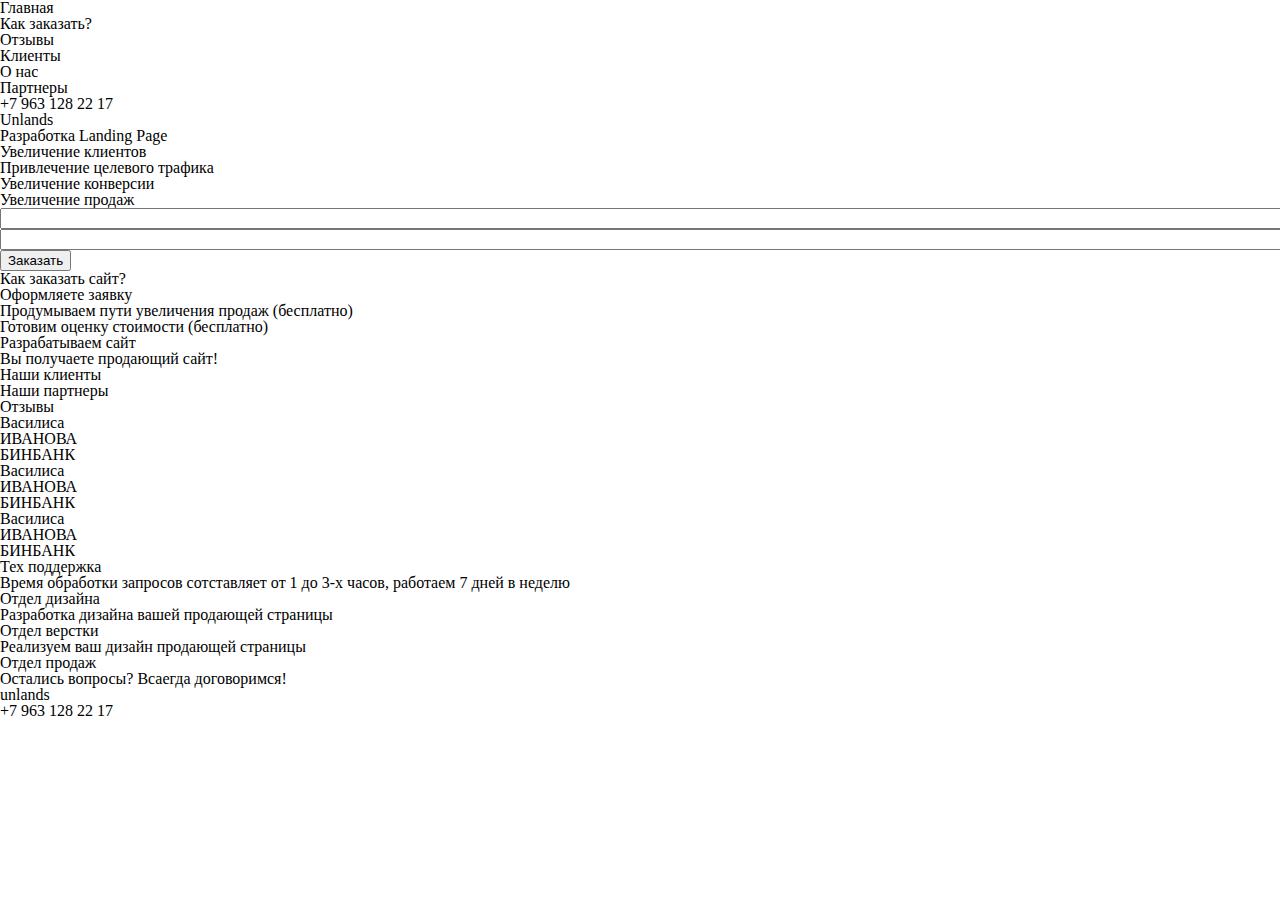
==== index.html @ 09cdce30 "добавлена верстка" ====
<!DOCTYPE html>
<html>
  <head>
    <meta content="" name="keywords">
    <meta content="" name="description">
    <meta charset="utf-8">
    <title>Разработка Landing Page &mdash; Unlands</title>
    <link href="css/reset.css" media="screen" rel="stylesheet" />
    <link href="css/styles.css" media="screen" rel="stylesheet" />
    <script src="js/jquery-1.11.min.js" style="text/javascript"></script>
  </head>
  <body>
    <div id="carcas">
      <div class="navigation">
        <div>Главная</div>
        <div>Как заказать?</div>
        <div>Отзывы</div>
        <div>Клиенты</div>
        <div>О нас</div>
        <div>Партнеры</div>
      </div>
      <div class="navigtion-phone">+7 963 128 22 17</div>
      <div class="main">
        <div class="title-container">
          <div class="line"></div>
          <div class="line"></div>
          <div class="title">Unlands</div>
        </div>
        <div class="background">
          <div class="text1">
            <div>Разработка Landing Page</div>
            <ul>
              <li>Увеличение клиентов</li>
              <li>Привлечение целевого трафика</li>
              <li>Увеличение конверсии</li>
              <li>Увеличение продаж</li>
            </ul>
          </div>
          <div class="jquery-form">
            <form>
              <div class="input-text">
                <input type="text" size="200" name="name" />
              </div>
              <div class="input-text">
                <input type="text" size="200" name="phone" />
              </div>
              <div class="input-button">
                <button>Заказать</button>
              </div>
            </form>
          </div>
        </div>
        <div class="how-order">
          <div class="title-container">
            <div class="line"></div>
            <div class="line"></div>
            <div class="title">Как заказать сайт?</div>
          </div>
          <div class="flow">
            <div>Оформляете заявку</div>
            <div>Продумываем пути увеличения продаж (бесплатно)</div>
            <div>Готовим оценку стоимости (бесплатно)</div>
            <div>Разрабатываем сайт</div>
          </div>
          <div class="finish_site">Вы получаете продающий сайт!</div>
        </div>
        <div class="clients">
          <div class="title-container">
            <div class="line"></div>
            <div class="line"></div>
            <div class="title">Наши клиенты</div>
          </div>
        </div>
        <div class="partners">
          <div class="title-container">
            <div class="line"></div>
            <div class="line"></div>
            <div class="title">Наши партнеры</div>
          </div>
        </div>
        <div class="review">
          <div class="title-container">
            <div class="line"></div>
            <div class="line"></div>
            <div class="title">Отзывы</div>
          </div>
          <div class="reviews">
            <div class="review-item">
              <div class="review-item-cloud">
              </div>
              <div class="review-item-cloud-corner">
              </div>
              <div class="review-item-man">
                <div class="review-item-ava"></div>
                <div class="review-item-info">
                  <p>Василиса</p>
                  <p>ИВАНОВА<p/>
                  <p>БИНБАНК</p>
                </div>
              </div>
            </div>
            <div class="review-item">
              <div class="review-item-cloud">
              </div>
              <div class="review-item-cloud-corner">
              </div>
              <div class="review-item-man">
                <div class="review-item-ava"></div>
                <div class="review-item-info">
                  <p>Василиса</p>
                  <p>ИВАНОВА<p/>
                  <p>БИНБАНК</p>
                </div>
              </div>
            </div>
            <div class="review-item">
              <div class="review-item-cloud">
              </div>
              <div class="review-item-cloud-corner">
              </div>
              <div class="review-item-man">
                <div class="review-item-ava"></div>
                <div class="review-item-info">
                  <p>Василиса</p>
                  <p>ИВАНОВА<p/>
                  <p>БИНБАНК</p>
                </div>
              </div>
            </div>
          </div>
        </div>
        <div class="about">
          <div class="about-container">
            <div class="support">
              <div>Тех поддержка</div>
              <p>Время обработки запросов сотставляет от 1 до 3-х часов, работаем 7 дней в неделю</p>
            </div>
            <div class="design">
              <div>Отдел дизайна</div>
              <p>Разработка дизайна вашей продающей страницы</p>
            </div>
            <div class="tech">
              <div>Отдел верстки</div>
              <p>Реализуем ваш дизайн продающей страницы</p>
            </div>
            <div class="sales">
              <div>Отдел продаж</div>
              <p>Остались вопросы? Всаегда договоримся!</p>
            </div>
          </div>
        </div>
        <div class="footer">
          <div class="skype">unlands</div>
          <div class="footer-phone">+7 963 128 22 17</div>
          <div class="cop"></div>
        </div>
      </div>
    </div>
  </body>
</html>
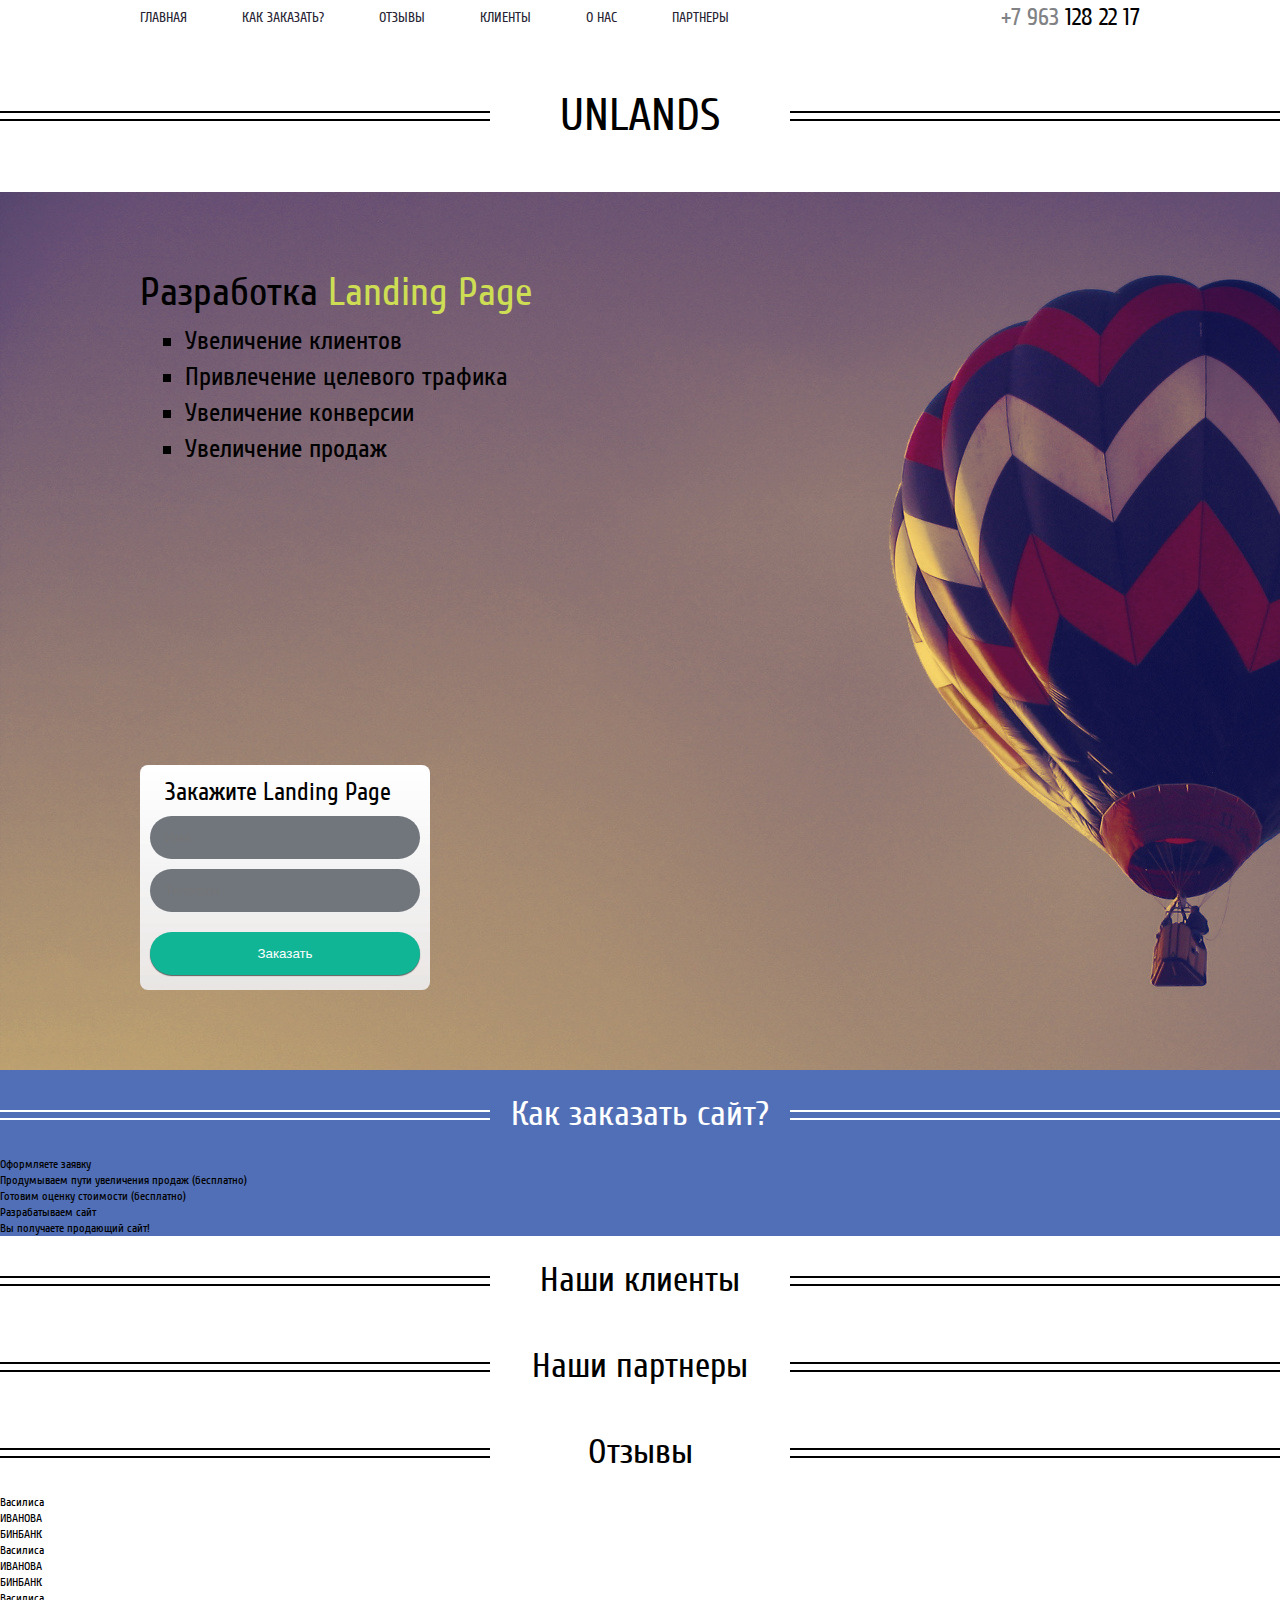
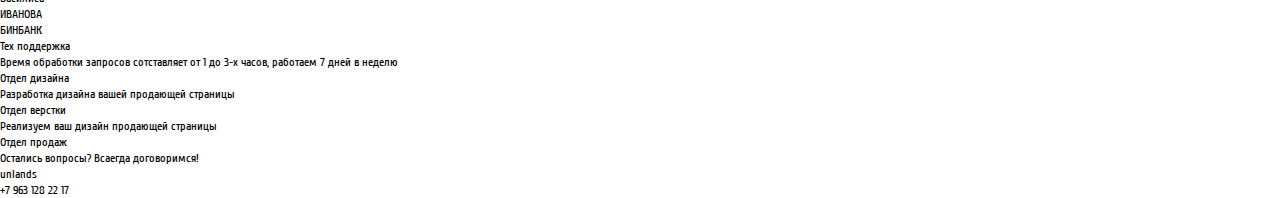
==== commit 6258b72c: "добавлены блоки" ====
--- a/index.html
+++ b/index.html
@@ -8,46 +8,55 @@
     <link href="css/reset.css" media="screen" rel="stylesheet" />
     <link href="css/styles.css" media="screen" rel="stylesheet" />
     <script src="js/jquery-1.11.min.js" style="text/javascript"></script>
+    <script src="js/main.js" style="text/javascript"></script>
   </head>
   <body>
     <div id="carcas">
       <div class="navigation">
-        <div>Главная</div>
-        <div>Как заказать?</div>
-        <div>Отзывы</div>
-        <div>Клиенты</div>
-        <div>О нас</div>
-        <div>Партнеры</div>
+        <div class="navigation-phone"><span>+7 963</span> 128 22 17</div>
+        <div class="navigation-container">
+          <div>Главная</div>
+          <div>Как заказать?</div>
+          <div>Отзывы</div>
+          <div>Клиенты</div>
+          <div>О нас</div>
+          <div>Партнеры</div>
+        </div>
       </div>
-      <div class="navigtion-phone">+7 963 128 22 17</div>
       <div class="main">
-        <div class="title-container">
-          <div class="line"></div>
-          <div class="line"></div>
-          <div class="title">Unlands</div>
+        <div class="logo">
+          <div class="title-container">
+            <div class="line"></div>
+            <div class="line"></div>
+            <div class="title">Unlands</div>
+          </div>
         </div>
-        <div class="background">
-          <div class="text1">
-            <div>Разработка Landing Page</div>
-            <ul>
-              <li>Увеличение клиентов</li>
-              <li>Привлечение целевого трафика</li>
-              <li>Увеличение конверсии</li>
-              <li>Увеличение продаж</li>
-            </ul>
-          </div>
-          <div class="jquery-form">
-            <form>
-              <div class="input-text">
-                <input type="text" size="200" name="name" />
-              </div>
-              <div class="input-text">
-                <input type="text" size="200" name="phone" />
-              </div>
-              <div class="input-button">
-                <button>Заказать</button>
-              </div>
-            </form>
+        <div class="order">
+          <div class="background"><img src="images/background.jpg" /></div>
+          <div class="order-container">
+            <div class="text1">
+              <div>Разработка <span>Landing Page</span></div>
+              <ul>
+                <li>Увеличение клиентов</li>
+                <li>Привлечение целевого трафика</li>
+                <li>Увеличение конверсии</li>
+                <li>Увеличение продаж</li>
+              </ul>
+            </div>
+            <div class="query-form">
+              <p>Закажите Landing Page</p>
+              <form action="/" method="post">
+                <div class="input-text">
+                  <input type="text" size="200" name="name" placeholder="Имя"/>
+                </div>
+                <div class="input-text">
+                  <input type="text" size="200" name="phone" placeholder="Телефон"/>
+                </div>
+                <div class="input-button">
+                  <input type="submit" value="Заказать" />
+                </div>
+              </form>
+            </div>
           </div>
         </div>
         <div class="how-order">
@@ -56,13 +65,15 @@
             <div class="line"></div>
             <div class="title">Как заказать сайт?</div>
           </div>
-          <div class="flow">
-            <div>Оформляете заявку</div>
-            <div>Продумываем пути увеличения продаж (бесплатно)</div>
-            <div>Готовим оценку стоимости (бесплатно)</div>
-            <div>Разрабатываем сайт</div>
+          <div class="how-order-container">
+            <div class="flow">
+              <div>Оформляете заявку</div>
+              <div>Продумываем пути увеличения продаж (бесплатно)</div>
+              <div>Готовим оценку стоимости (бесплатно)</div>
+              <div>Разрабатываем сайт</div>
+            </div>
+            <div class="finish_site">Вы получаете продающий сайт!</div>
           </div>
-          <div class="finish_site">Вы получаете продающий сайт!</div>
         </div>
         <div class="clients">
           <div class="title-container">
--- a/css/styles.css
+++ b/css/styles.css
@@ -0,0 +1,187 @@
+@font-face {
+  font-family: 'cuprumregular';
+  src: url('../fonts/Cuprum-Regular/cuprum-regular.eot');
+  src: url('../fonts/Cuprum-Regular/cuprum-regular.eot?#iefix') format('embedded-opentype'),
+       url('../fonts/Cuprum-Regular/cuprum-regular.woff') format('woff'),
+       url('../fonts/Cuprum-Regular/cuprum-regular.ttf') format('truetype'),
+       url('../fonts/Cuprum-Regular/cuprum-regular.svg#cuprumregular') format('svg');
+  font-weight: normal;
+  font-style: normal;
+}
+
+body, html {
+  width: 100%;
+  font-size: 12px;
+  line-height: 16px;
+  font-family: "cuprumregular";
+}
+
+div.navigation {
+  width: 1000px;
+  margin: 0 auto;
+  font-size: 0;
+}
+
+div.navigation-container div {
+  padding: 10px 0 0;
+  margin: 0 55px 10px 0;
+  font-size: 14px;
+  color: #291f35;
+  display: -moz-inline-stack;
+  display: inline-block;
+  vertical-align: middle;
+  text-transform: uppercase;
+  zoom: 1;
+  *display: inline;
+  cursor: pointer;
+}
+
+div.navigation-container div:hover {
+  border-bottom: 1px dashed #291f35;
+  margin-bottom: 9px;
+}
+
+div.navigation-phone {
+  float: right;
+  margin-top: 10px;
+  padding-left: 20px;
+  color: #000;
+  text-transform: uppercase;
+  font-size: 24px;
+}
+
+div.navigation-phone span {
+  color: #818285;
+}
+
+div.title-container {
+  padding: 40px 0 24px;
+}
+
+div.title-container div.line {
+  height: 2px;
+  background-color: #000;
+}
+
+div.title-container div.line:first-child {
+  margin-bottom: 6px;
+}
+
+div.title-container div.title {
+  width: 300px;
+  margin: -23px auto 0;
+  text-align: center;
+  background-color: #fff;
+  font-size: 35px;
+  line-height: 35px;
+}
+
+div.logo {
+  margin: 35px 0;
+}
+
+div.logo div.title-container {
+  margin-bottom: 5px;
+}
+
+div.logo div.title-container div.title {
+  font-size: 46px;
+  text-transform: uppercase;
+}
+
+div.order {
+  height: 878px;
+}
+
+div.order div.background {
+  overflow: hidden;
+  height: 878px;
+}
+
+div.order-container {
+  position: relative;
+  width: 1000px;
+  margin: -878px auto 0;
+  height: 798px;
+}
+
+div.text1 {
+  margin: 80px 0 0 0;
+}
+
+div.text1 div {
+  margin-bottom: 16px;
+  text-align: left;
+  line-height: 40px;
+  font-size: 40px;
+  color: #000;
+}
+
+div.text1 div span {
+  color: #cdde54;
+}
+
+div.text1 ul li {
+  color: #000;
+  margin-bottom: 10px;
+  line-height: 26px;
+  font-size: 26px;
+  list-style-type: square;
+  margin-left: 45px;
+}
+
+div.query-form {
+  position: absolute;
+  bottom: 80px;
+  width: 270px;
+  padding: 20px 10px 15px;
+  background: url("../images/form.png") repeat-x 0 0;
+  -webkit-border-radius: 8px;
+  -moz-border-radius: 8px;
+  border-radius: 8px;
+}
+
+div.query-form p {
+  font-size: 25px;
+  color: #000;
+  margin: 0 0 15px 15px;
+}
+
+div.query-form input {
+  width: 240px;
+  padding: 14px 15px;
+  margin-bottom: 10px;
+  background-color: #71767d;
+  -webkit-border-radius: 28px;
+  -moz-border-radius: 28px;
+  border-radius: 28px;
+  border: 0 solid transparent;
+  color: #fff;
+}
+
+div.query-form div.input-button input {
+  width: 270px;
+  margin: 10px 0 0;
+  background-color: #10b596;
+  text-align: center;
+  -webkit-box-shadow: 0px 1px 1px 0px rgba(50, 50, 50, 0.75);
+  -moz-box-shadow:    0px 1px 1px 0px rgba(50, 50, 50, 0.75);
+  box-shadow:         0px 1px 1px 0px rgba(50, 50, 50, 0.75);
+  cursor: pointer;
+}
+
+div.how-order {
+  background-color: #516fb6;
+}
+
+div.how-order div.title-container div.title {
+  color: #fff;
+  width: 300px;
+  background-color: #516fb6;
+}
+
+div.how-order div.title-container div.line {
+  background-color: #fff;
+}
+
+
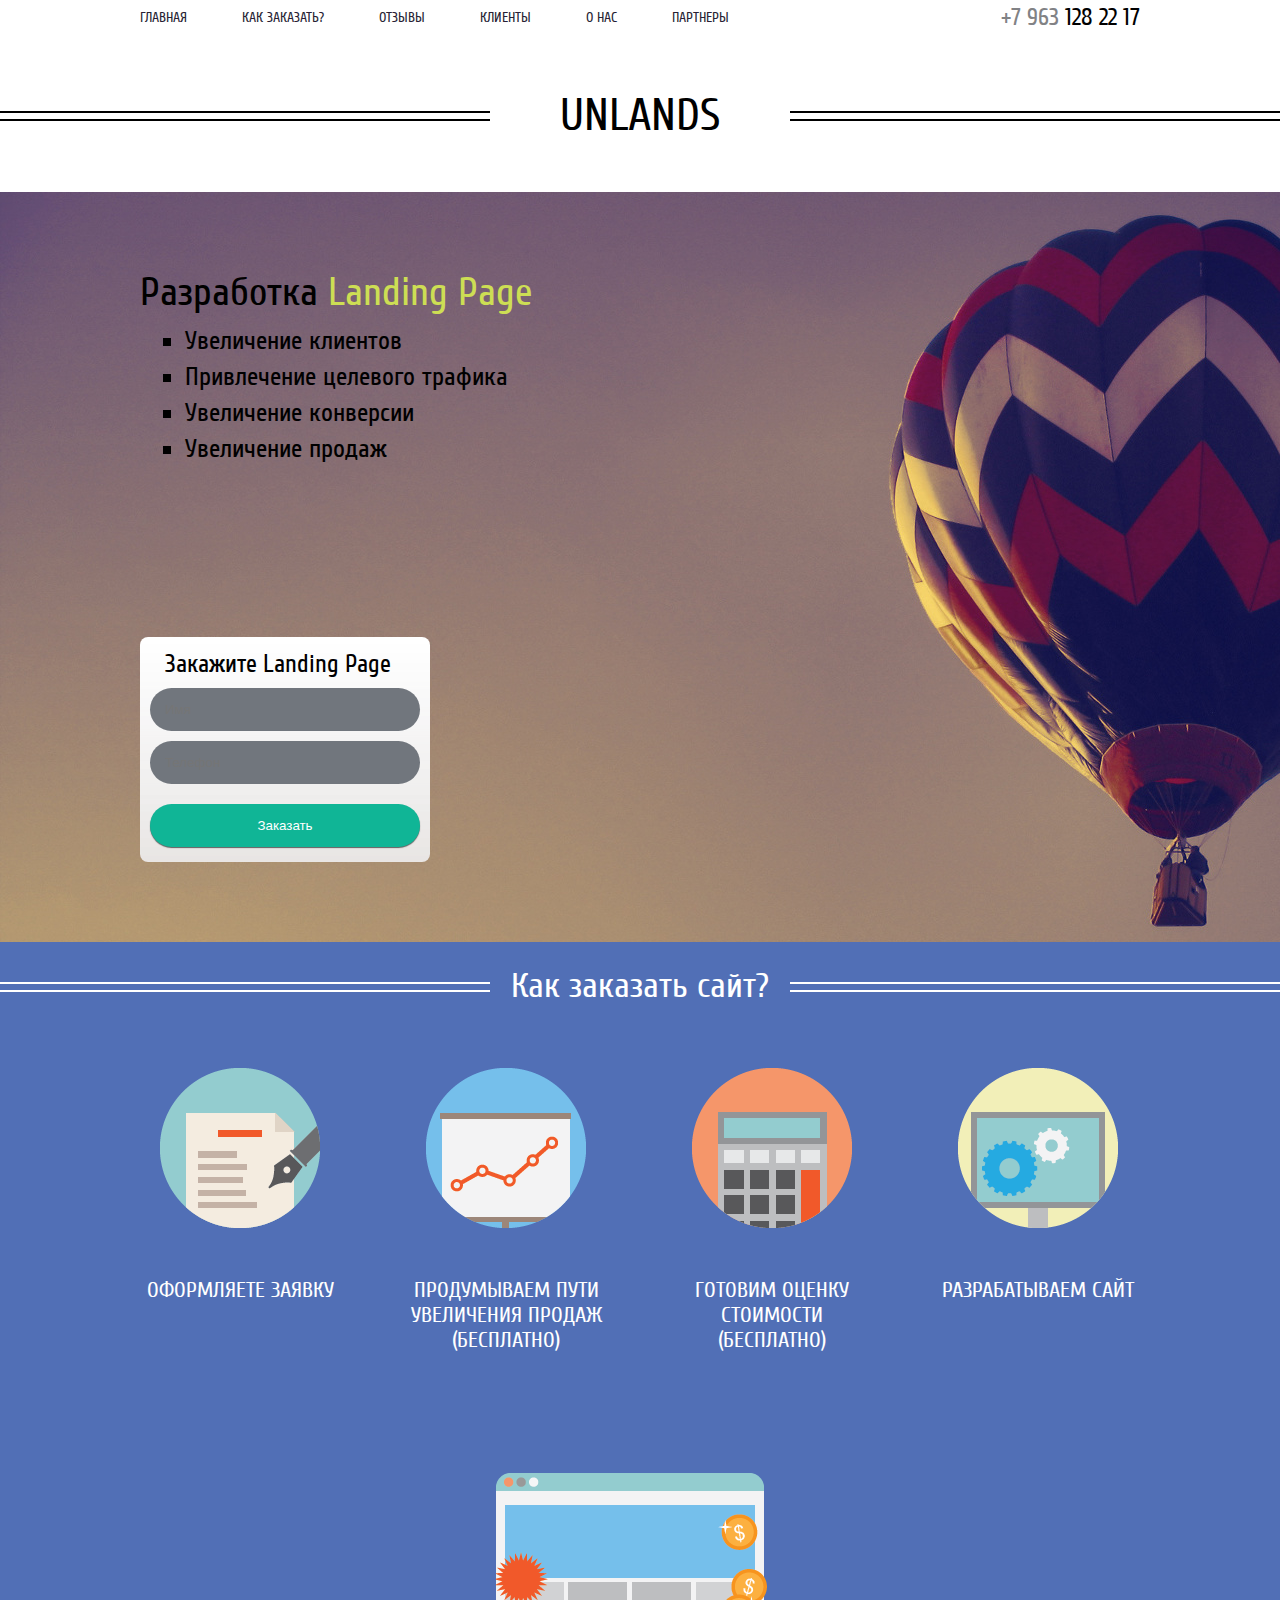
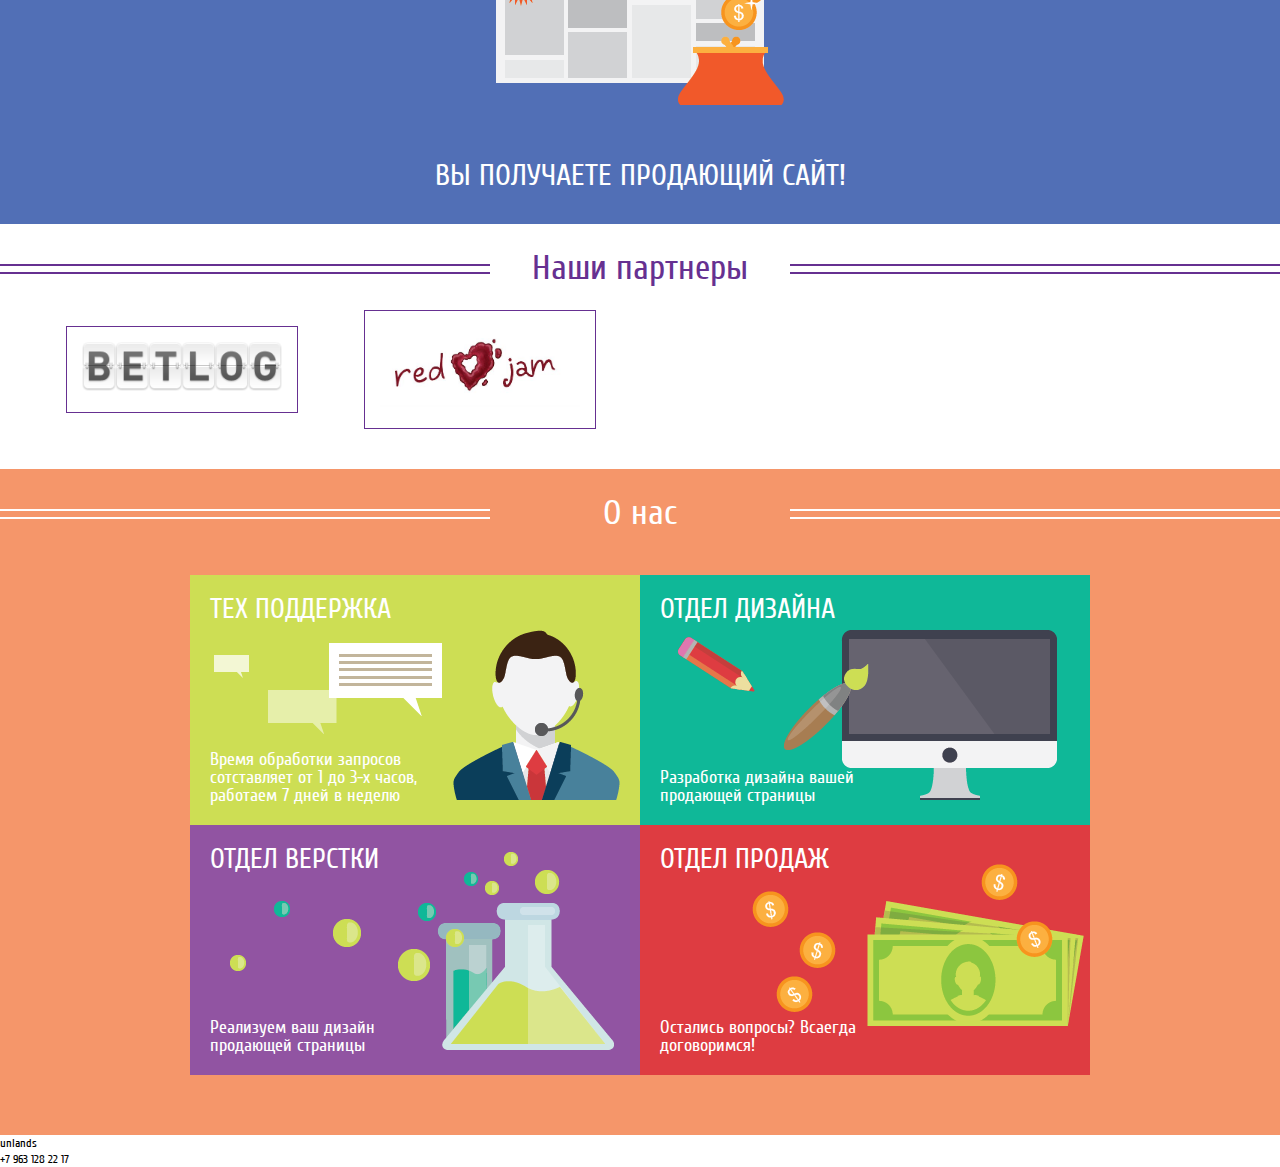
==== commit 5cd7b758: "правки верстки" ====
--- a/index.html
+++ b/index.html
@@ -67,29 +67,33 @@
           </div>
           <div class="how-order-container">
             <div class="flow">
-              <div>Оформляете заявку</div>
-              <div>Продумываем пути увеличения продаж (бесплатно)</div>
-              <div>Готовим оценку стоимости (бесплатно)</div>
-              <div>Разрабатываем сайт</div>
+              <div class="step1">Оформляете заявку</div>
+              <div class="step2">Продумываем пути увеличения продаж (бесплатно)</div>
+              <div class="step3">Готовим оценку стоимости (бесплатно)</div>
+              <div class="step4">Разрабатываем сайт</div>
             </div>
             <div class="finish_site">Вы получаете продающий сайт!</div>
           </div>
         </div>
-        <div class="clients">
+        <!--<div class="clients">
           <div class="title-container">
             <div class="line"></div>
             <div class="line"></div>
             <div class="title">Наши клиенты</div>
           </div>
-        </div>
+        </div>-->
         <div class="partners">
           <div class="title-container">
             <div class="line"></div>
             <div class="line"></div>
             <div class="title">Наши партнеры</div>
           </div>
+          <div class="partners-container">
+            <div><a href="http://betlog.net" target="_blank"><img src="images/partners/betlog.png"></a></div>
+            <div><a href="http://red-jam.ru" target="_blank"><img src="images/partners/redjam.png"></a></div>
+          </div>
         </div>
-        <div class="review">
+        <!--<div class="review">
           <div class="title-container">
             <div class="line"></div>
             <div class="line"></div>
@@ -139,24 +143,33 @@
               </div>
             </div>
           </div>
-        </div>
+        </div>-->
         <div class="about">
+          <div class="title-container">
+            <div class="line"></div>
+            <div class="line"></div>
+            <div class="title">О нас</div>
+          </div>
           <div class="about-container">
-            <div class="support">
-              <div>Тех поддержка</div>
-              <p>Время обработки запросов сотставляет от 1 до 3-х часов, работаем 7 дней в неделю</p>
+            <div class="about-layout">
+              <div class="about-layout-item support">
+                <div>Тех поддержка</div>
+                <p>Время обработки запросов сотставляет от 1 до 3-х часов, работаем 7 дней в неделю</p>
+              </div>
+              <div class="about-layout-item design">
+                <div>Отдел дизайна</div>
+                <p>Разработка дизайна вашей продающей страницы</p>
+              </div>
             </div>
-            <div class="design">
-              <div>Отдел дизайна</div>
-              <p>Разработка дизайна вашей продающей страницы</p>
-            </div>
-            <div class="tech">
-              <div>Отдел верстки</div>
-              <p>Реализуем ваш дизайн продающей страницы</p>
-            </div>
-            <div class="sales">
-              <div>Отдел продаж</div>
-              <p>Остались вопросы? Всаегда договоримся!</p>
+            <div class="about-layout">
+              <div class="about-layout-item tech">
+                <div>Отдел верстки</div>
+                <p>Реализуем ваш дизайн продающей страницы</p>
+              </div>
+              <div class="about-layout-item sales">
+                <div>Отдел продаж</div>
+                <p>Остались вопросы? Всаегда договоримся!</p>
+              </div>
             </div>
           </div>
         </div>
--- a/css/styles.css
+++ b/css/styles.css
@@ -90,23 +90,24 @@
 }
 
 div.order {
-  height: 878px;
+  height: 750px;
 }
 
 div.order div.background {
   overflow: hidden;
-  height: 878px;
-}
+  height: 750px;
+}
+
+div.order div.background img {
+  margin-top: -60px;
+} 
 
 div.order-container {
   position: relative;
   width: 1000px;
-  margin: -878px auto 0;
-  height: 798px;
-}
-
-div.text1 {
-  margin: 80px 0 0 0;
+  margin: -750px auto 0;
+  padding-top: 80px;
+  height: 670px;
 }
 
 div.text1 div {
@@ -172,10 +173,17 @@
 
 div.how-order {
   background-color: #516fb6;
+  color: #fff;
+  padding-bottom: 40px;
+}
+
+div.how-order-container {
+  width: 1000px;
+  margin: 40px auto 0;
+  text-transform: uppercase;
 }
 
 div.how-order div.title-container div.title {
-  color: #fff;
   width: 300px;
   background-color: #516fb6;
 }
@@ -184,4 +192,150 @@
   background-color: #fff;
 }
 
-
+div.flow {
+  font-size: 0;
+}
+
+div.flow div {
+  width: 200px;
+  padding-top: 210px;
+  font-size: 22px;
+  display: -moz-inline-stack;
+  display: inline-block;
+  vertical-align: top;
+  zoom: 1;
+  *display: inline;
+  text-align: center;
+  margin-left: 66px;
+  line-height: 25px;
+}
+
+div.flow div:first-child {
+  margin-left: 0;
+}
+
+div.flow div.step1 {
+  background: url("../images/step1.png") no-repeat center 0;
+}
+
+div.flow div.step2 {
+  background: url("../images/step2.png") no-repeat center 0;
+}
+
+div.flow div.step3 {
+  background: url("../images/step3.png") no-repeat center 0;
+}
+
+div.flow div.step4 {
+  background: url("../images/step4.png") no-repeat center 0;
+}
+
+div.finish_site {
+  margin-top: 120px;
+  padding-top: 295px;
+  background: url("../images/ready_site.png") no-repeat center 0;
+  font-size: 30px;
+  text-align: center;
+}
+
+div.partners div.title-container div.line {
+  background-color: #663091; 
+}
+
+div.partners div.title-container div.title {
+  color: #663091; 
+}
+
+div.partners-container {
+  font-size: 0;
+  padding-bottom: 40px;
+}
+
+div.partners-container div {
+  padding: 15px;
+  font-size: 22px;
+  display: -moz-inline-stack;
+  display: inline-block;
+  vertical-align: middle;
+  zoom: 1;
+  *display: inline;
+  text-align: center;
+  margin-left: 66px;
+  line-height: 25px;
+  border: 1px solid #663091;
+}
+
+div.partners-container div img {
+  width: 200px;
+}
+
+div.partners-container div:hover {
+  border: 1px solid transparent;
+}
+
+div.about {
+  background-color: #f5966a;
+}
+
+div.about div.title-container div.line {
+  background-color: #fff; 
+}
+
+div.about div.title-container div.title {
+  color: #fff;
+  background-color: #f5966a;
+}
+
+div.about-container {
+  width: 900px;
+  margin: 0 auto;
+  padding: 20px 0 60px;
+}
+
+div.about-layout {
+  font-size: 0;
+}
+
+div.about-layout div.about-layout-item {
+  position: relative;
+  width: 410px;
+  height: 210px;
+  padding: 20px;
+  display: -moz-inline-stack;
+  display: inline-block;
+  vertical-align: middle;
+  zoom: 1;
+  *display: inline;
+  color: #fff;
+}
+
+div.about-layout div.about-layout-item div {
+  font-size: 28px;
+  line-height: 28px;
+  text-transform: uppercase;
+}
+
+div.about-layout div.about-layout-item p {
+  width: 220px;
+  position: absolute;
+  bottom: 20px;
+  font-size: 18px;
+  line-height: 18px;
+}
+
+div.support {
+  background: #cdde54 url("../images/support.png") no-repeat center 55px;
+}
+
+div.design {
+  background: #0fb898 url("../images/design.png") no-repeat center 55px;
+}
+
+div.tech {
+  background: #9154a2 url("../images/tech.png") no-repeat center 25px;
+}
+
+div.sales {
+  background: #de3c41 url("../images/sales.png") no-repeat center 35px;
+}
+
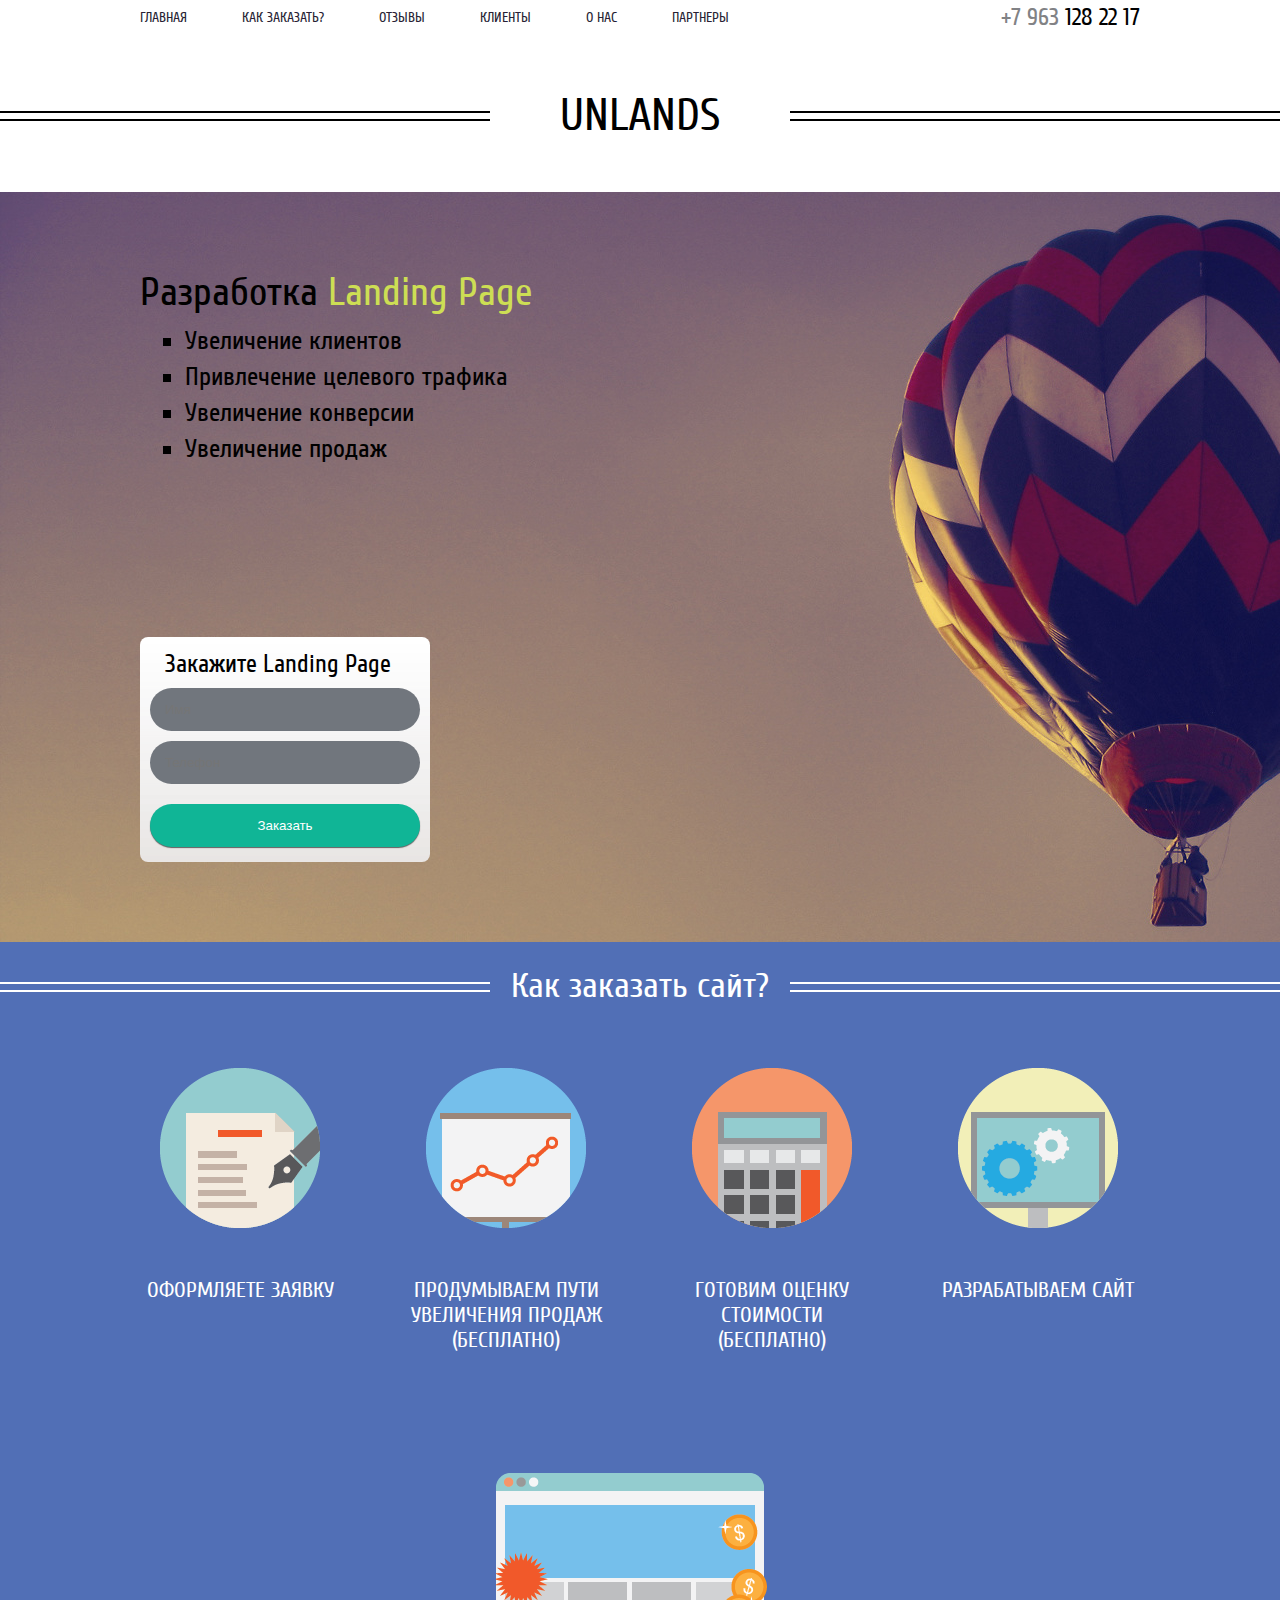
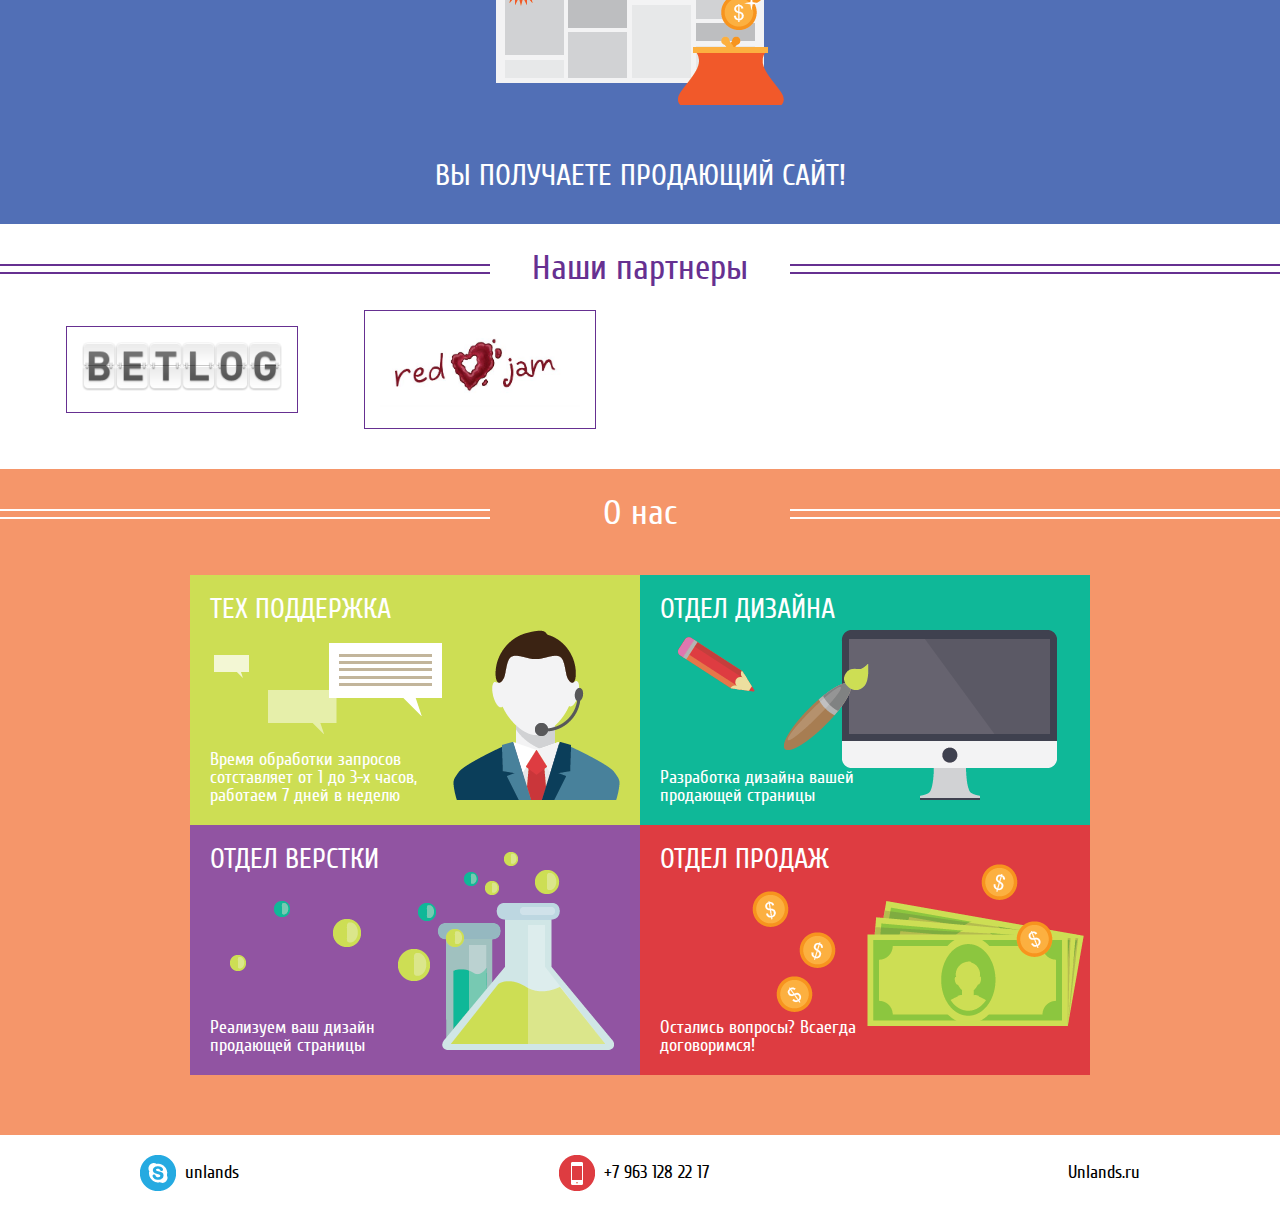
==== commit 4141f98e: "правки" ====
--- a/index.html
+++ b/index.html
@@ -176,7 +176,7 @@
         <div class="footer">
           <div class="skype">unlands</div>
           <div class="footer-phone">+7 963 128 22 17</div>
-          <div class="cop"></div>
+          <div class="cop">Unlands.ru</div>
         </div>
       </div>
     </div>
--- a/css/styles.css
+++ b/css/styles.css
@@ -339,3 +339,36 @@
   background: #de3c41 url("../images/sales.png") no-repeat center 35px;
 }
 
+div.footer {
+  width: 1000px;
+  margin: 0 auto;
+  font-size: 0;
+  padding: 20px;
+}
+
+div.footer div {
+  display: -moz-inline-stack;
+  display: inline-block;
+  vertical-align: middle;
+  zoom: 1;
+  *display: inline;
+  font-size: 18px;
+}
+
+div.skype {
+  padding: 10px 0 10px 45px;
+  background: url("../images/skype.png") no-repeat 0 0;
+}
+
+div.footer-phone {
+  margin-left: 320px;
+  padding: 10px 0 10px 45px;
+  background: url("../images/footer_phone.png") no-repeat 0 0;
+}
+
+div.cop {
+  float: right;
+  margin-top: 10px;
+  text-align: right;
+}
+
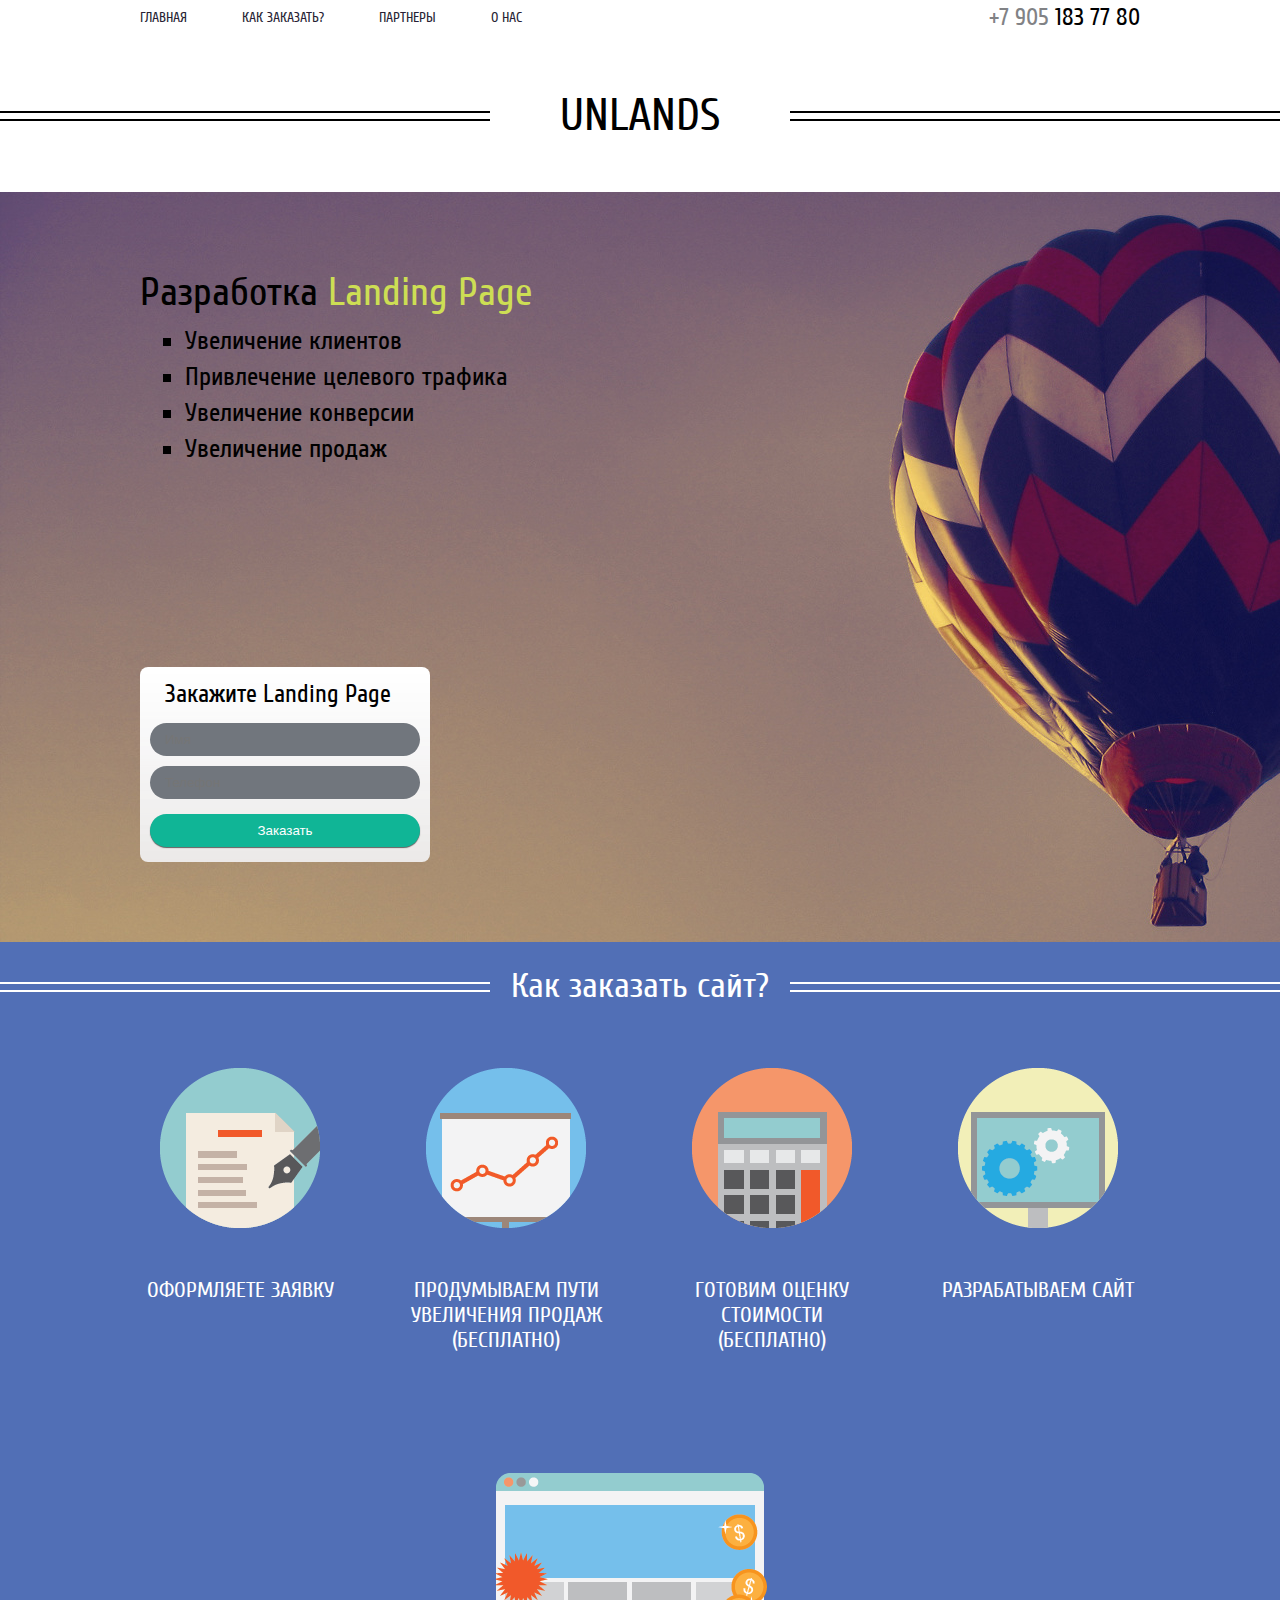
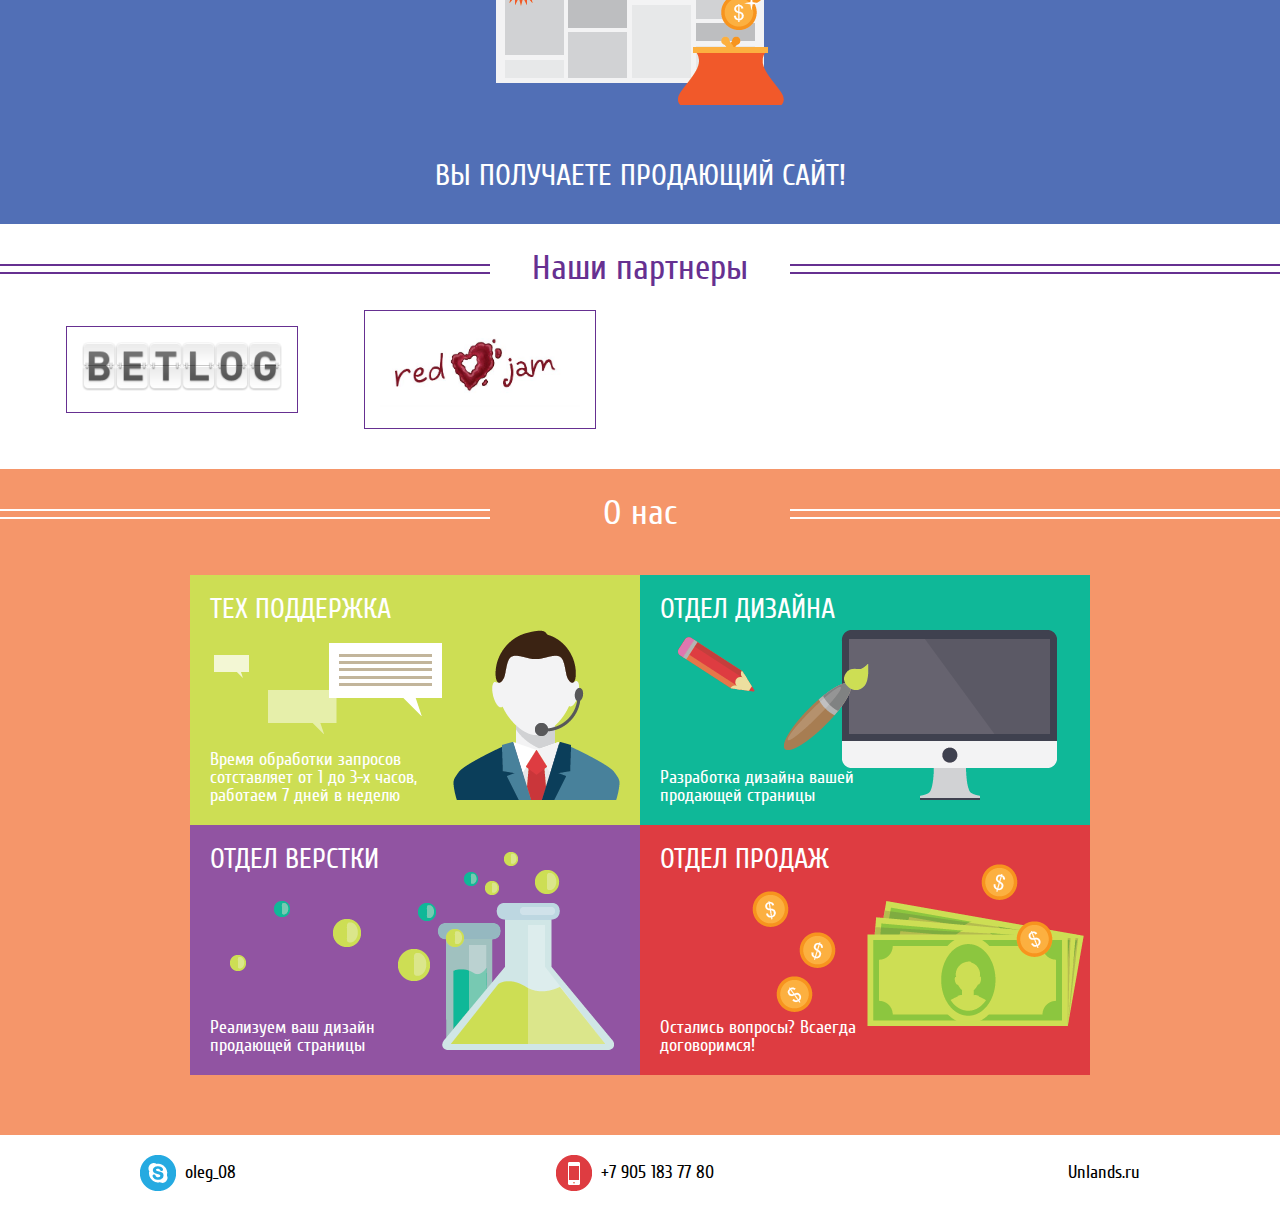
==== commit 6fe8d078: "адреса" ====
--- a/index.html
+++ b/index.html
@@ -13,14 +13,14 @@
   <body>
     <div id="carcas">
       <div class="navigation">
-        <div class="navigation-phone"><span>+7 963</span> 128 22 17</div>
+        <div class="navigation-phone"><span>+7 905</span> 183 77 80</div>
         <div class="navigation-container">
-          <div>Главная</div>
-          <div>Как заказать?</div>
-          <div>Отзывы</div>
-          <div>Клиенты</div>
-          <div>О нас</div>
-          <div>Партнеры</div>
+          <div class="scroll-to-order">Главная</div>
+          <div class="scroll-to-how-order">Как заказать?</div>
+          <!--<div>Отзывы</div>
+          <div>Клиенты</div>-->
+          <div class="scroll-to-partners">Партнеры</div>
+          <div class="scroll-to-about">О нас</div>
         </div>
       </div>
       <div class="main">
@@ -49,11 +49,20 @@
                 <div class="input-text">
                   <input type="text" size="200" name="name" placeholder="Имя"/>
                 </div>
+                <div class="error-name">
+                  Введите свое имя
+                </div>
                 <div class="input-text">
                   <input type="text" size="200" name="phone" placeholder="Телефон"/>
                 </div>
+                <div class="error-name">
+                  Введите свой номер телефона
+                </div>
                 <div class="input-button">
                   <input type="submit" value="Заказать" />
+                </div>
+                <div class="success">
+                  Ваша заявка принята. Ждите нашего звонка
                 </div>
               </form>
             </div>
@@ -174,8 +183,8 @@
           </div>
         </div>
         <div class="footer">
-          <div class="skype">unlands</div>
-          <div class="footer-phone">+7 963 128 22 17</div>
+          <div class="skype">oleg_08</div>
+          <div class="footer-phone">+7 905 183 77 80</div>
           <div class="cop">Unlands.ru</div>
         </div>
       </div>
--- a/css/styles.css
+++ b/css/styles.css
@@ -150,8 +150,8 @@
 
 div.query-form input {
   width: 240px;
-  padding: 14px 15px;
-  margin-bottom: 10px;
+  padding: 9px 15px;
+  margin: 5px 0;
   background-color: #71767d;
   -webkit-border-radius: 28px;
   -moz-border-radius: 28px;
@@ -160,6 +160,20 @@
   color: #fff;
 }
 
+div.query-form div.error-name,
+div.query-form div.success {
+  display: none;
+}
+
+div.query-form div.error-name {
+  color: #de3c41;
+  margin-left: 15px;
+}
+
+div.query-form div.success {
+  color: #0fb898;
+}
+
 div.query-form div.input-button input {
   width: 270px;
   margin: 10px 0 0;
